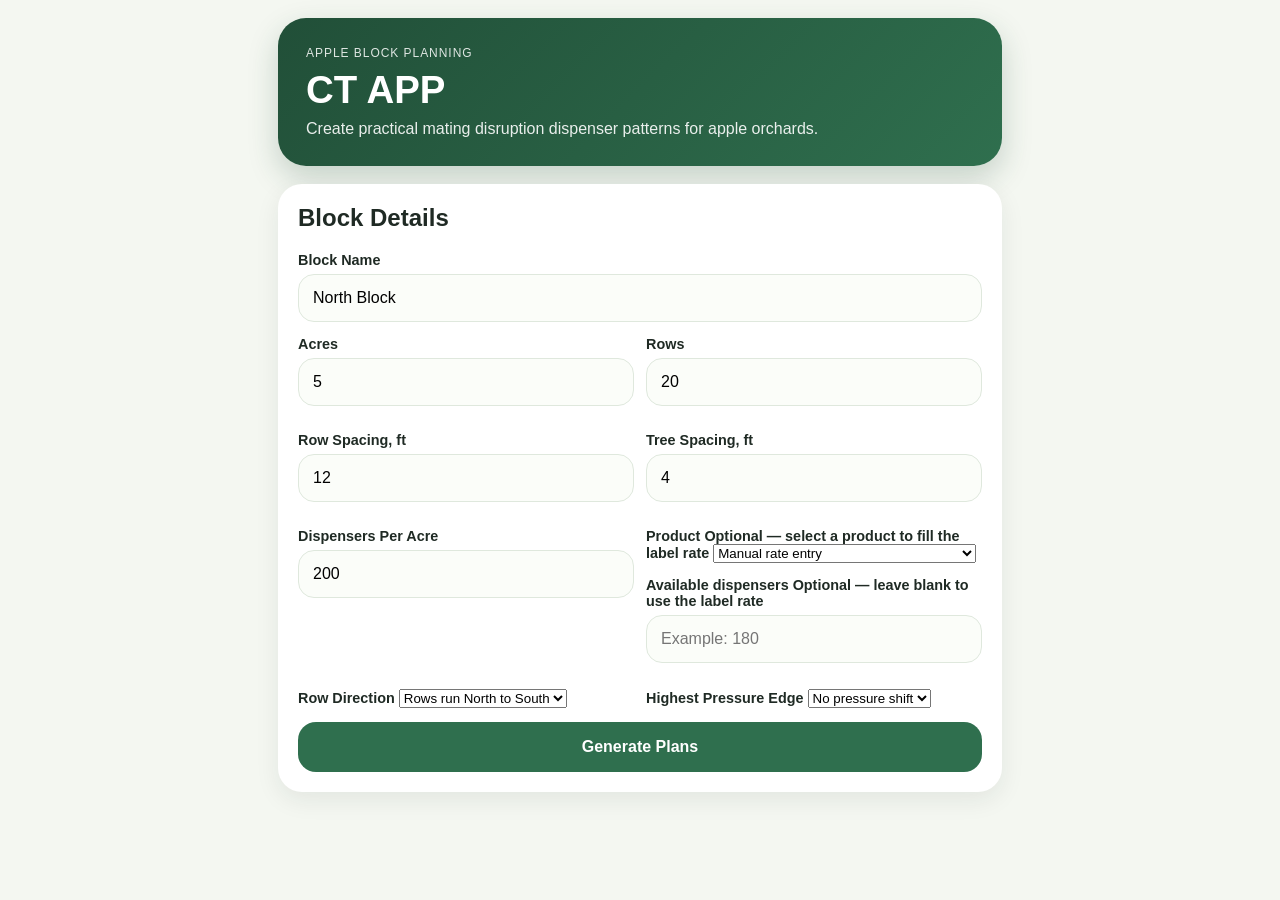
==== index.html @ 920dcab6 "Update index.html" ====
<!DOCTYPE html>
<html lang="en">

<head>

    <meta charset="UTF-8">

    <meta name="viewport"
          content="width=device-width, initial-scale=1.0">

    <title>CT APP</title>

    <link rel="stylesheet"
          href="style.css">

</head>

<body>

<main class="app">

    <section class="hero">

        <div>

            <p class="eyebrow">
                Apple Block Planning
            </p>

            <h1>CT APP</h1>

            <p class="subtitle">
                Create practical mating disruption dispenser patterns for apple orchards.
            </p>

        </div>

    </section>

    <section id="setupScreen">

    <section class="card">

        <h2>Block Details</h2>

        <label>

            Block Name

            <input
                id="blockName"
                type="text"
                value="North Block">

        </label>

        <div class="grid">
                    <label>

                Acres

                <input
                    id="acres"
                    type="number"
                    value="5"
                    min="0.1"
                    step="0.1">

            </label>

            <label>

                Rows

                <input
                    id="rows"
                    type="number"
                    value="20"
                    min="1">

            </label>

           <label>

    Row Spacing, ft

    <input
        id="rowSpacing"
        type="number"
        value="12"
        min="1"
        step="0.5">

</label>

<label>

    Tree Spacing, ft

    <input
        id="treeSpacing"
        type="number"
        value="4"
        min="1"
        step="0.5">

</label>

            <label>

                Dispensers Per Acre

                <input
                    id="rate"
                    type="number"
                    value="200"
                    min="1">

            </label>
            <label>
   <label>
  Product
  <span class="hint">Optional — select a product to fill the label rate</span>
  <select id="productSelect">
    <option value="">Manual rate entry</option>
    <option value="32">Example product — 32 dispensers/acre</option>
    <option value="100">Example product — 100 dispensers/acre</option>
    <option value="200">Example product — 200 dispensers/acre</option>
  </select>
</label>             
  Available dispensers
  <span class="hint">Optional — leave blank to use the label rate</span>
  <input id="availableDispensers" type="number" min="1" placeholder="Example: 180">
</label>
<label>
    Row Direction

    <select id="rowDirection">
        <option value="north-south">Rows run North to South</option>
        <option value="east-west">Rows run East to West</option>
    </select>
</label>
          <label>
    Highest Pressure Edge

    <select id="pressureEdge">
        <option value="none">No pressure shift</option>
        <option value="north">North edge</option>
        <option value="south">South edge</option>
        <option value="west">West edge</option>
        <option value="east">East edge</option>
    </select>
</label>

        </div>

        <button id="generateBtn">
            Generate Plans
        </button>

        </section>

</section>

<section id="resultsScreen" class="hidden">

    <button id="topBackBtn" class="secondary-button">
        Back to Block Details
    </button>

    <br><br>

    <section
        id="summary"
        class="card hidden">
    </section>

    <section
        id="options"
        class="options">
    </section>

    <section
        id="mapSection"
        class="card hidden">

        <h2>
            Visual Schematic
        </h2>

        <p
            id="selectedPlanText"
            class="muted">
        </p>

        <div
            id="map"
            class="map">
        </div>

    </section>

        <section
        id="instructions"
        class="card hidden">
    </section>

    <button id="backBtn" class="secondary-button">
        Back to Block Details
    </button>

</section>

</main>

<script src="coverageEngine.js"></script>
<script src="app.js"></script>

</body>

</html>
---- style.css ----
:root {
  --bg: #f4f7f1;
  --card: #ffffff;
  --text: #1f2a24;
  --muted: #66756b;
  --green: #2f6f4e;
  --green-dark: #214f38;
  --accent: #d9a441;
  --line: #dfe8dd;
  --tree: #c9d8c5;
  --dispenser: #2f6f4e;
}

* {
  box-sizing: border-box;
}

body {
  margin: 0;
  font-family: -apple-system, BlinkMacSystemFont, "Segoe UI", sans-serif;
  background: var(--bg);
  color: var(--text);
}

.app {
  width: min(100%, 760px);
  margin: 0 auto;
  padding: 18px;
}

.hero {
  background: linear-gradient(135deg, var(--green-dark), var(--green));
  color: white;
  border-radius: 28px;
  padding: 28px;
  margin-bottom: 18px;
  box-shadow: 0 12px 30px rgba(33, 79, 56, 0.22);
}

.eyebrow {
  margin: 0 0 8px;
  text-transform: uppercase;
  letter-spacing: 0.08em;
  font-size: 0.75rem;
  opacity: 0.85;
}

h1, h2, h3 {
  margin-top: 0;
}

h1 {
  font-size: 2.4rem;
  margin-bottom: 8px;
}

.subtitle {
  margin: 0;
  opacity: 0.9;
}

.card {
  background: var(--card);
  border-radius: 24px;
  padding: 20px;
  margin-bottom: 18px;
  box-shadow: 0 8px 24px rgba(31, 42, 36, 0.08);
}

label {
  display: block;
  font-weight: 700;
  font-size: 0.9rem;
  margin-bottom: 14px;
}

input {
  width: 100%;
  margin-top: 6px;
  padding: 14px;
  border: 1px solid var(--line);
  border-radius: 16px;
  font-size: 1rem;
  background: #fbfdf9;
}

.grid {
  display: grid;
  grid-template-columns: 1fr 1fr;
  gap: 12px;
}

button {
  width: 100%;
  border: none;
  border-radius: 18px;
  padding: 16px;
  background: var(--green);
  color: white;
  font-size: 1rem;
  font-weight: 800;
  cursor: pointer;
}

button:active {
  transform: scale(0.99);
}

.options {
  display: grid;
  gap: 14px;
}

.option-card {
  background: white;
  border-radius: 24px;
  padding: 18px;
  box-shadow: 0 8px 24px rgba(31, 42, 36, 0.08);
  border: 2px solid transparent;
}

.option-card.selected {
  border-color: var(--accent);
}

.badge {
  display: inline-block;
  background: #fff3d0;
  color: #765317;
  padding: 6px 10px;
  border-radius: 999px;
  font-size: 0.75rem;
  font-weight: 800;
  margin-bottom: 10px;
}

.stats {
  display: grid;
  grid-template-columns: 1fr 1fr;
  gap: 10px;
  margin: 14px 0;
}

.stat {
  background: #f6f8f3;
  padding: 12px;
  border-radius: 16px;
}

.stat strong {
  display: block;
  font-size: 1.25rem;
}

.muted {
  color: var(--muted);
}

.map {
  overflow-x: auto;
  padding-bottom: 8px;
}

.row {
  display: flex;
  align-items: center;
  gap: 5px;
  margin-bottom: 7px;
  white-space: nowrap;
}

.row-label {
  width: 46px;
  flex: 0 0 46px;
  font-size: 0.75rem;
  color: var(--muted);
}

.tree {
  width: 13px;
  height: 13px;
  border-radius: 50%;
  background: var(--tree);
  flex: 0 0 13px;
}

.tree.dispenser {
  background: var(--dispenser);
  box-shadow: 0 0 0 3px rgba(47, 111, 78, 0.18);
}

.instructions-list {
  padding-left: 18px;
  line-height: 1.6;
}

.hidden {
  display: none;
}

@media (max-width: 520px) {
  .grid {
    grid-template-columns: 1fr;
  }

  .hero {
    padding: 24px;
  }

  h1 {
    font-size: 2rem;
  }
}
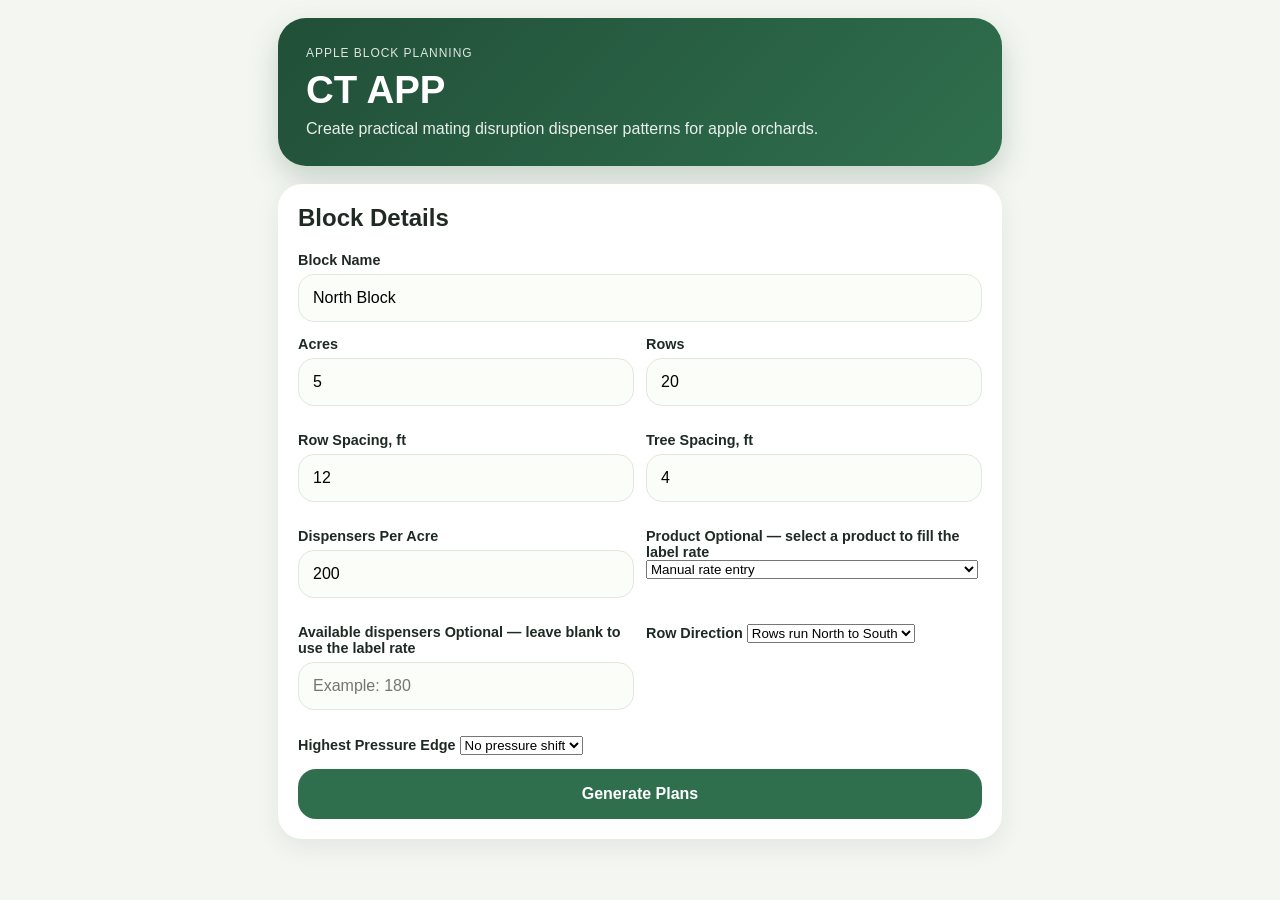
==== commit 6fe1e015: "Update index.html" ====
--- a/index.html
+++ b/index.html
@@ -118,19 +118,33 @@
 
             </label>
             <label>
-   <label>
-  Product
-  <span class="hint">Optional — select a product to fill the label rate</span>
-  <select id="productSelect">
-    <option value="">Manual rate entry</option>
-    <option value="32">Example product — 32 dispensers/acre</option>
-    <option value="100">Example product — 100 dispensers/acre</option>
-    <option value="200">Example product — 200 dispensers/acre</option>
-  </select>
-</label>             
-  Available dispensers
-  <span class="hint">Optional — leave blank to use the label rate</span>
-  <input id="availableDispensers" type="number" min="1" placeholder="Example: 180">
+    Product
+    <span class="hint">Optional — select a product to fill the label rate</span>
+
+    <select id="productSelect">
+        <option value="">Manual rate entry</option>
+        <option value="34">CIDETRAK CMDA COMBO MESO-A — 32-36/acre</option>
+        <option value="300">CIDETRAK CMDA COMBO PP — 200-400/acre</option>
+        <option value="35">CIDETRAK CMDA + OFM MESO — 32-38/acre</option>
+        <option value="34">CIDETRAK CM-OFM COMBO MESO — 32-36/acre</option>
+        <option value="320">CIDETRAK CM-OFM COMBO PP — 200-440/acre</option>
+        <option value="34">CIDETRAK CMDA + LR DUAL MESO — 32-36/acre</option>
+        <option value="34">CIDETRAK OFM-L MESO — 32-35/acre</option>
+        <option value="170">CIDETRAK OFM-L PP — 100-200/acre</option>
+        <option value="34">CIDETRAK LR MESO — 32-36/acre</option>
+        <option value="6">CIDETRAK DBM MESO — 4-8 CPDs/acre</option>
+    </select>
+</label>
+
+<label>
+    Available dispensers
+    <span class="hint">Optional — leave blank to use the label rate</span>
+
+    <input
+        id="availableDispensers"
+        type="number"
+        min="1"
+        placeholder="Example: 180">
 </label>
 <label>
     Row Direction
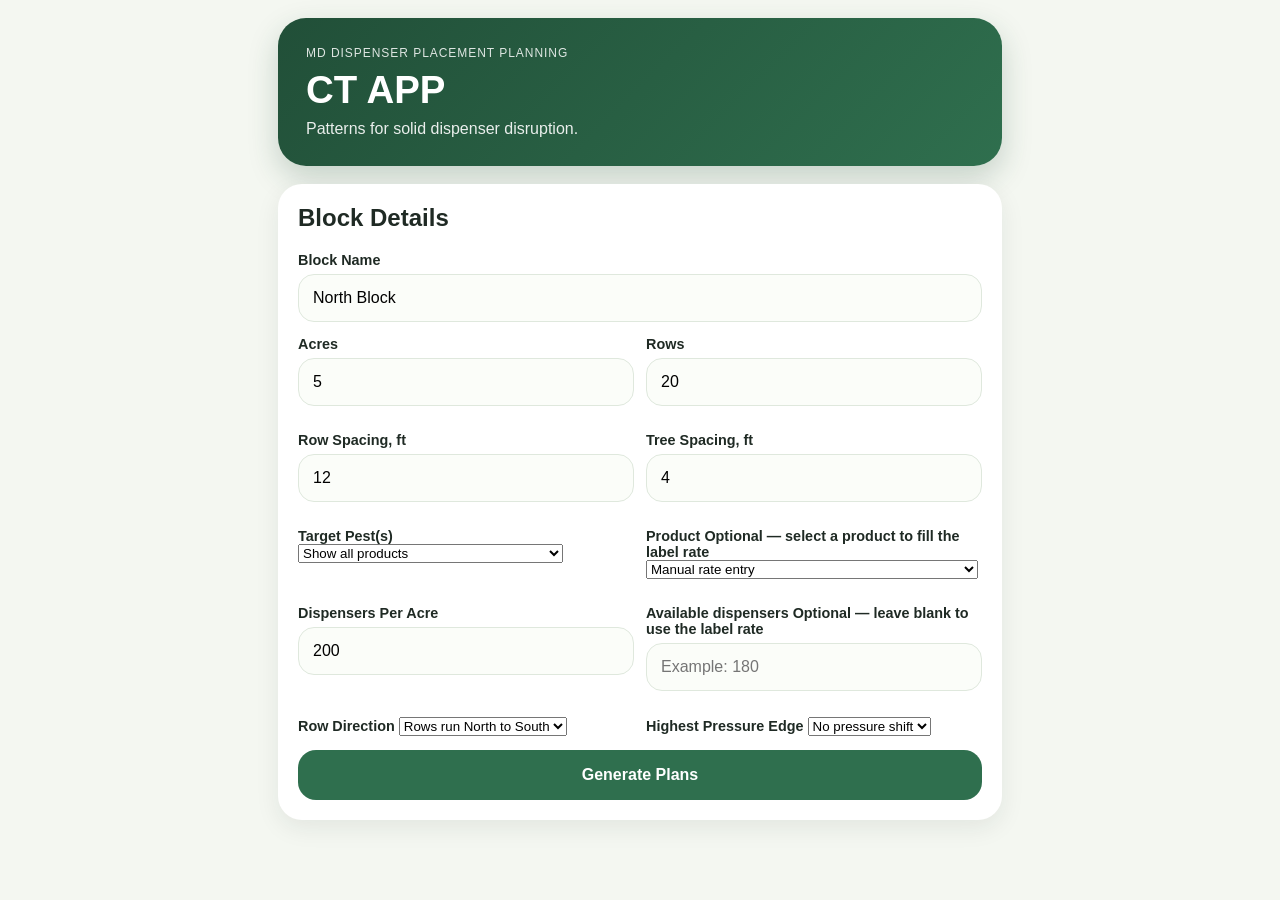
==== commit 3a4f3621: "Update index.html" ====
--- a/index.html
+++ b/index.html
@@ -24,14 +24,13 @@
         <div>
 
             <p class="eyebrow">
-                Apple Block Planning
+                MD Dispenser Placement Planning
             </p>
 
             <h1>CT APP</h1>
 
             <p class="subtitle">
-                Create practical mating disruption dispenser patterns for apple orchards.
-            </p>
+               Patterns for solid dispenser disruption.
 
         </div>
 
@@ -105,7 +104,37 @@
         step="0.5">
 
 </label>
-
+<label>
+    Target Pest(s)
+
+    <select id="targetPests">
+        <option value="">Show all products</option>
+        <option value="cm">Codling moth</option>
+        <option value="cm-ofm">Codling moth + Oriental fruit moth</option>
+        <option value="cm-oblr">Codling moth + Oblique banded leafroller</option>
+        <option value="ofm">Oriental fruit moth</option>
+        <option value="oblr">Oblique banded leafroller</option>
+    </select>
+</label>            
+ <label>
+    Product
+    <span class="hint">Optional — select a product to fill the label rate</span>
+
+    <select id="productSelect">
+    <option value="">Manual rate entry</option>
+    <option value="cmda-combo-meso-a">CIDETRAK CMDA COMBO MESO-A — 32-36/acre</option>
+    <option value="cmda-combo-pp">CIDETRAK CMDA COMBO PP — 200-400/acre</option>
+    <option value="cmda-ofm-meso">CIDETRAK CMDA + OFM MESO — 32-38/acre</option>
+    <option value="cm-ofm-combo-meso">CIDETRAK CM-OFM COMBO MESO — 32-36/acre</option>
+    <option value="cm-ofm-combo-pp">CIDETRAK CM-OFM COMBO PP — 200-440/acre</option>
+    <option value="cmda-lr-dual-meso">CIDETRAK CMDA + LR DUAL MESO — 32-36/acre</option>
+    <option value="ofm-l-meso">CIDETRAK OFM-L MESO — 32-35/acre</option>
+    <option value="ofm-l-pp">CIDETRAK OFM-L PP — 100-200/acre, default 170</option>
+    <option value="lr-meso">CIDETRAK LR MESO — 32-36/acre</option>
+    <option value="dbm-meso">CIDETRAK DBM MESO — 4-8 CPDs/acre</option>
+</select>
+<span id="productRateNote" class="hint"></span>                
+</label>
             <label>
 
                 Dispensers Per Acre
@@ -117,24 +146,7 @@
                     min="1">
 
             </label>
-            <label>
-    Product
-    <span class="hint">Optional — select a product to fill the label rate</span>
-
-    <select id="productSelect">
-        <option value="">Manual rate entry</option>
-        <option value="34">CIDETRAK CMDA COMBO MESO-A — 32-36/acre</option>
-        <option value="300">CIDETRAK CMDA COMBO PP — 200-400/acre</option>
-        <option value="35">CIDETRAK CMDA + OFM MESO — 32-38/acre</option>
-        <option value="34">CIDETRAK CM-OFM COMBO MESO — 32-36/acre</option>
-        <option value="320">CIDETRAK CM-OFM COMBO PP — 200-440/acre</option>
-        <option value="34">CIDETRAK CMDA + LR DUAL MESO — 32-36/acre</option>
-        <option value="34">CIDETRAK OFM-L MESO — 32-35/acre</option>
-        <option value="170">CIDETRAK OFM-L PP — 100-200/acre</option>
-        <option value="34">CIDETRAK LR MESO — 32-36/acre</option>
-        <option value="6">CIDETRAK DBM MESO — 4-8 CPDs/acre</option>
-    </select>
-</label>
+           
 
 <label>
     Available dispensers
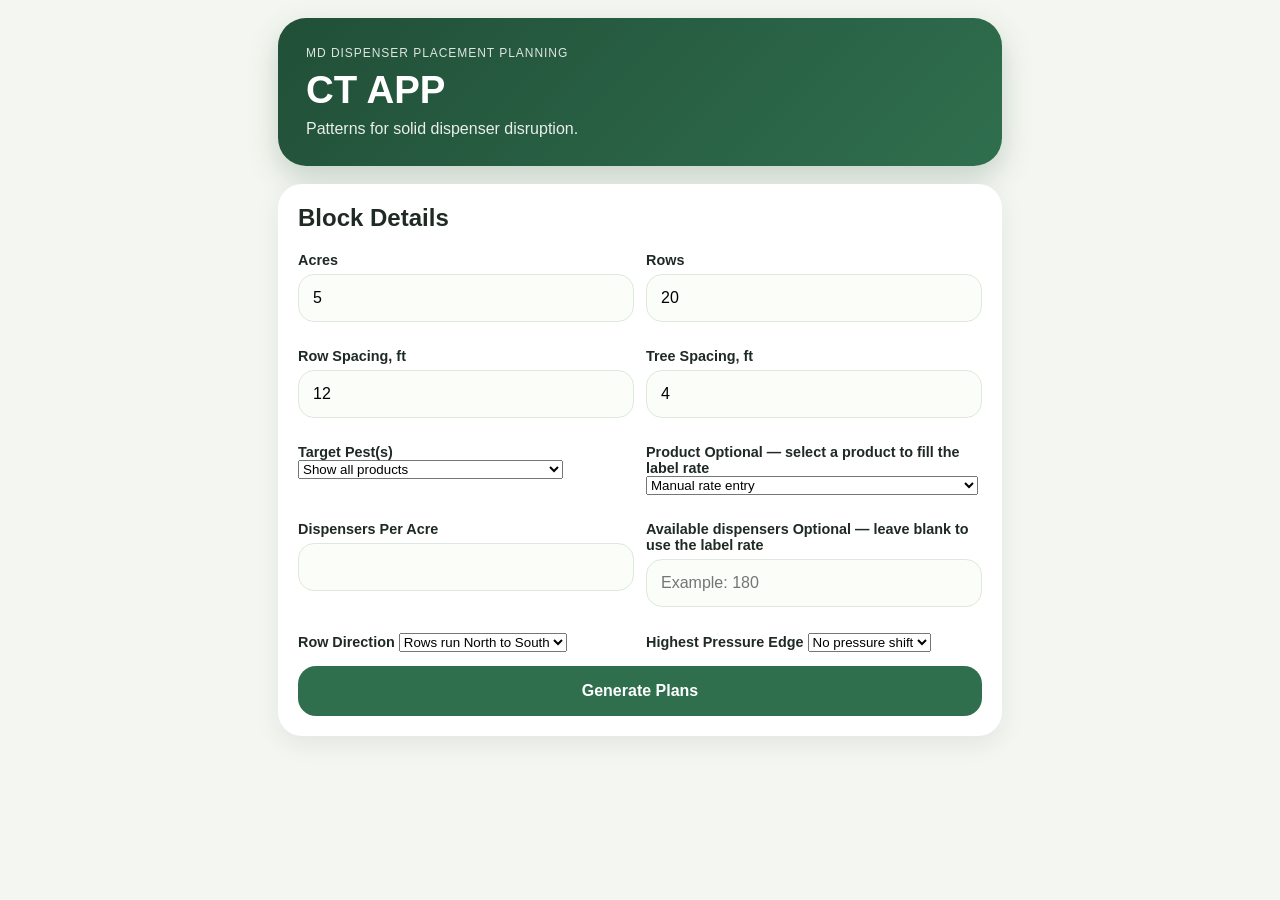
==== commit 40428799: "Update index.html" ====
--- a/index.html
+++ b/index.html
@@ -2,7 +2,8 @@
 <html lang="en">
 
 <head>
-
+<link rel="manifest" href="manifest.json">
+<meta name="theme-color" content="#2e7d32">
     <meta charset="UTF-8">
 
     <meta name="viewport"
@@ -42,16 +43,7 @@
 
         <h2>Block Details</h2>
 
-        <label>
-
-            Block Name
-
-            <input
-                id="blockName"
-                type="text"
-                value="North Block">
-
-        </label>
+    
 
         <div class="grid">
                     <label>
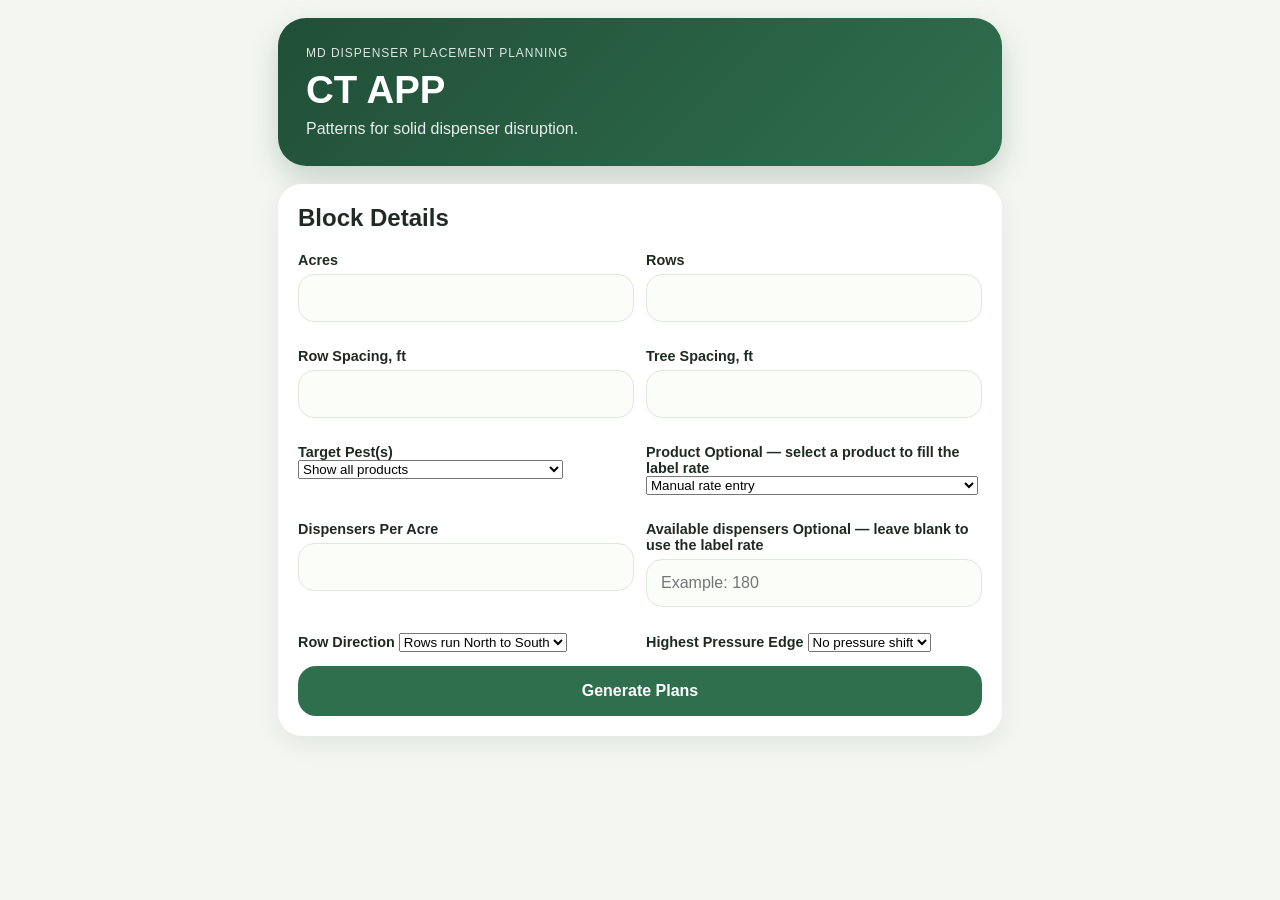
==== commit 14bea895: "Update index.html" ====
--- a/index.html
+++ b/index.html
@@ -53,7 +53,7 @@
                 <input
                     id="acres"
                     type="number"
-                    value="5"
+                    value=""
                     min="0.1"
                     step="0.1">
 
@@ -66,7 +66,7 @@
                 <input
                     id="rows"
                     type="number"
-                    value="20"
+                    value=""
                     min="1">
 
             </label>
@@ -78,7 +78,7 @@
     <input
         id="rowSpacing"
         type="number"
-        value="12"
+        value=""
         min="1"
         step="0.5">
 
@@ -91,7 +91,7 @@
     <input
         id="treeSpacing"
         type="number"
-        value="4"
+        value=""
         min="1"
         step="0.5">
 
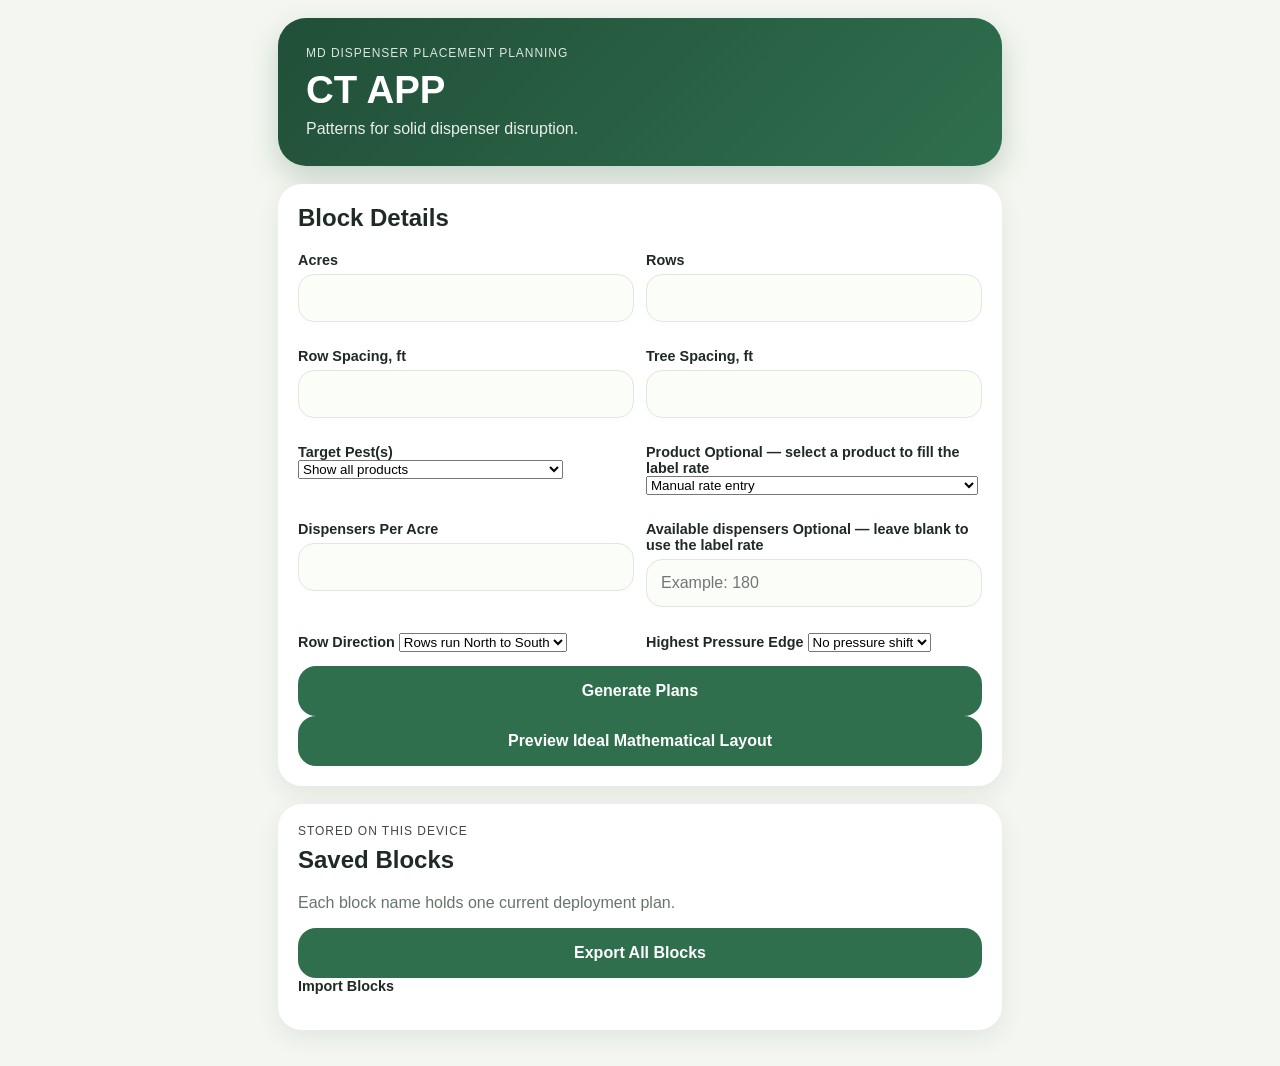
==== commit 4712b4bc: "Add saved blocks interface" ====
--- a/index.html
+++ b/index.html
@@ -175,8 +175,48 @@
         <button id="generateBtn">
             Generate Plans
         </button>
-
+<button
+  id="idealDemoBtn"
+  type="button"
+  class="secondary-button"
+>
+  Preview Ideal Mathematical Layout
+</button>
         </section>
+
+
+    <section class="card saved-blocks-card">
+        <div class="saved-blocks-heading">
+            <div>
+                <p class="eyebrow">Stored on this device</p>
+                <h2>Saved Blocks</h2>
+            </div>
+        </div>
+
+        <p class="muted">
+            Each block name holds one current deployment plan.
+        </p>
+
+        <div id="savedBlocksList" class="saved-blocks-list"></div>
+
+        <div class="saved-blocks-tools">
+            <button id="exportBlocksBtn" type="button" class="secondary-button">
+                Export All Blocks
+            </button>
+
+            <label for="importBlocksInput" class="button-label">
+                Import Blocks
+            </label>
+
+            <input
+                id="importBlocksInput"
+                type="file"
+                accept=".json,application/json"
+                hidden>
+        </div>
+
+        <p id="savedBlocksStatus" class="hint"></p>
+    </section>
 
 </section>
 
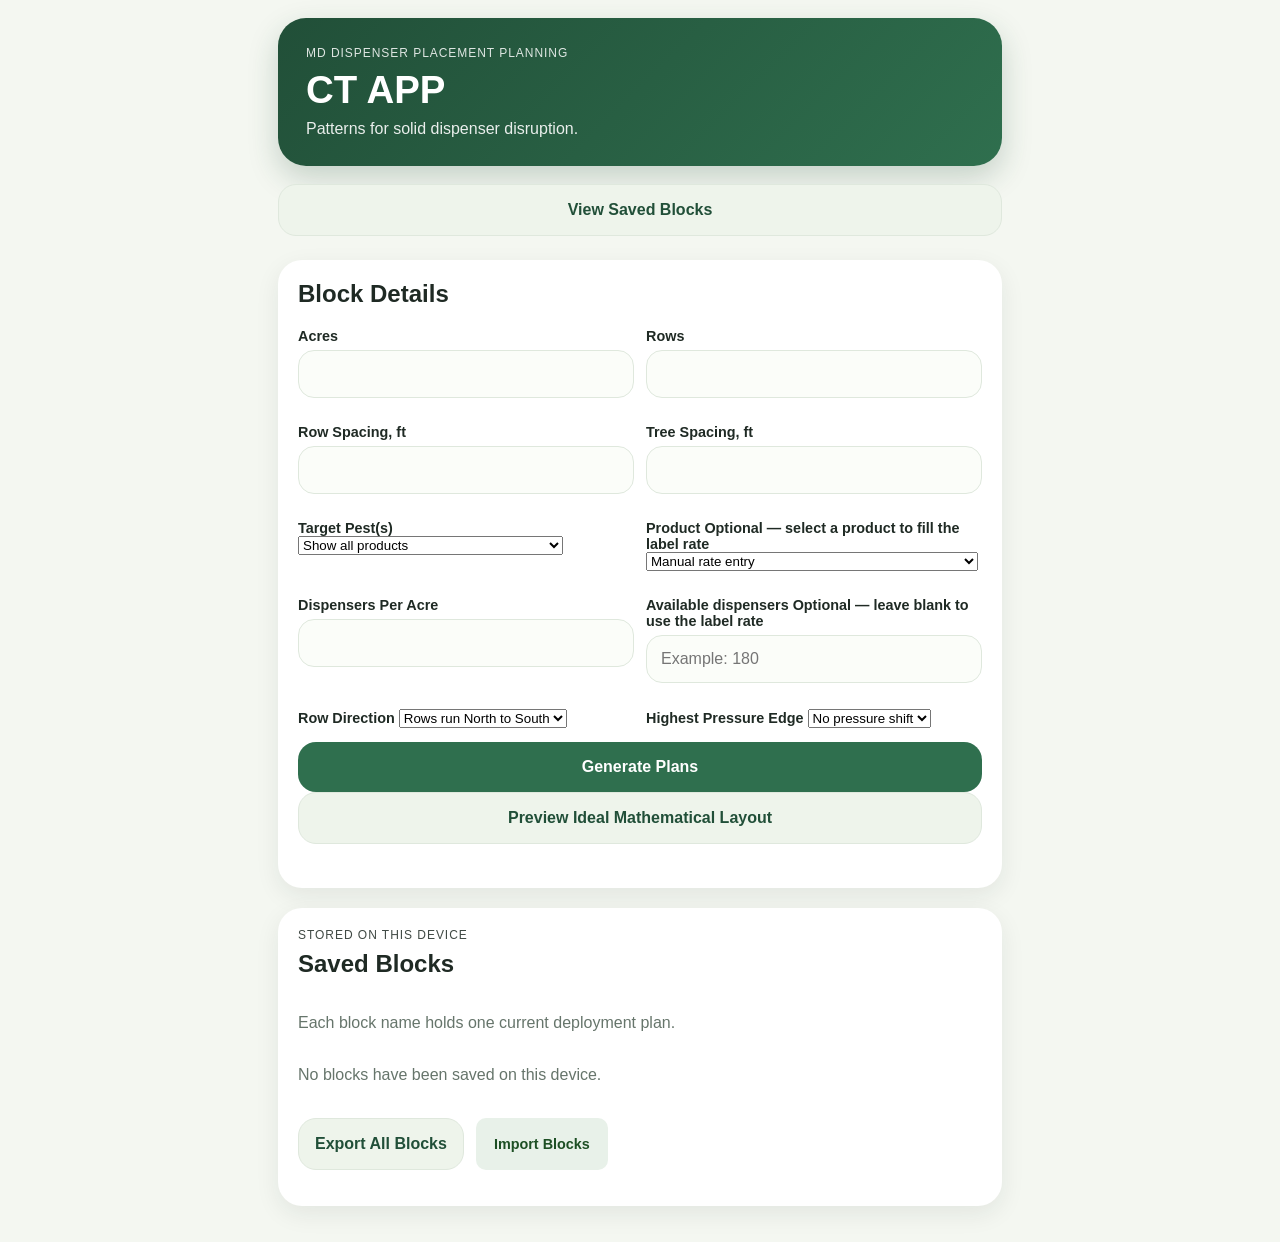
==== commit 08d3c3a0: "Make saved blocks easy to find" ====
--- a/index.html
+++ b/index.html
@@ -38,6 +38,15 @@
     </section>
 
     <section id="setupScreen">
+
+    <div class="setup-shortcuts">
+        <button
+          id="viewSavedBlocksBtn"
+          type="button"
+          class="secondary-button">
+          View Saved Blocks
+        </button>
+    </div>
 
     <section class="card">
 
@@ -185,7 +194,7 @@
         </section>
 
 
-    <section class="card saved-blocks-card">
+    <section id="savedBlocksSection" class="card saved-blocks-card">
         <div class="saved-blocks-heading">
             <div>
                 <p class="eyebrow">Stored on this device</p>
@@ -271,6 +280,24 @@
 
 </main>
 
+
+<div
+  id="planningOverlay"
+  class="planning-overlay"
+  role="status"
+  aria-live="polite"
+  aria-hidden="true"
+  hidden>
+  <div class="planning-dialog">
+    <div class="planning-spinner" aria-hidden="true"></div>
+    <h2 id="planningOverlayTitle">Building Deployment Patterns</h2>
+    <p id="planningOverlayMessage">
+      Checking rate, spacing, coverage, and practical field patterns…
+    </p>
+    <p class="hint">This may take a moment on larger blocks.</p>
+  </div>
+</div>
+
 <script src="coverageEngine.js"></script>
 <script src="app.js"></script>
 
--- a/style.css
+++ b/style.css
@@ -211,3 +211,224 @@
     font-size: 2rem;
   }
 }
+.secondary-button {
+  background: #eef4eb;
+  color: var(--green-dark);
+  margin-bottom: 24px;
+  border: 1px solid var(--line);
+}
+.orchard-map {
+  display: inline-flex;
+  flex-direction: column;
+  gap: 6px;
+  padding: 12px;
+  background: #f8fbf5;
+  border-radius: 18px;
+}
+
+.tree-line {
+  display: flex;
+  gap: 8px;
+}
+.option-card {
+  cursor: pointer;
+}
+
+.option-card:active {
+  transform: scale(0.99);
+}
+.preview-map .tree {
+  width: 13px;
+  height: 13px;
+  flex: 0 0 13px;
+}
+
+.overview-map {
+  gap: 2px;
+  max-width: 100%;
+  overflow-x: auto;
+}
+
+.overview-map .tree-line {
+  gap: 2px;
+}
+
+.overview-map .tree {
+  width: 5px;
+  height: 5px;
+  flex: 0 0 5px;
+}
+
+.overview-map .tree.dispenser {
+  box-shadow: none;
+}
+.map-wrapper {
+  display: inline-flex;
+  flex-direction: column;
+  align-items: center;
+  gap: 0.35rem;
+}
+
+.map-middle {
+  display: flex;
+  align-items: center;
+  gap: 0.35rem;
+}
+
+.map-direction {
+  font-weight: 800;
+  color: #334155;
+  font-size: 0.85rem;
+}
+
+.side-label {
+  width: 1rem;
+  text-align: center;
+}
+
+.north-label,
+.south-label {
+  text-align: center;
+}
+
+
+.saved-blocks-card {
+  margin-top: 20px;
+}
+
+.saved-blocks-heading,
+.saved-block-item,
+.saved-block-actions,
+.saved-blocks-tools,
+.plan-action-grid {
+  display: flex;
+  gap: 12px;
+}
+
+.saved-blocks-heading,
+.saved-block-item {
+  align-items: flex-start;
+  justify-content: space-between;
+}
+
+.saved-blocks-list {
+  display: grid;
+  gap: 12px;
+  margin: 18px 0;
+}
+
+.saved-block-item {
+  padding: 16px;
+  border: 1px solid #d7e2d8;
+  border-radius: 14px;
+  background: #f8fbf8;
+}
+
+.saved-block-item h3 {
+  margin: 0 0 6px;
+}
+
+.saved-block-item p {
+  margin: 4px 0;
+}
+
+.saved-block-actions,
+.saved-blocks-tools,
+.plan-action-grid {
+  flex-wrap: wrap;
+}
+
+.saved-block-actions button,
+.saved-blocks-tools button,
+.button-label,
+.plan-action-grid button {
+  width: auto;
+  margin: 0;
+}
+
+.button-label {
+  display: inline-flex;
+  align-items: center;
+  justify-content: center;
+  padding: 12px 18px;
+  border-radius: 10px;
+  background: #e8f1e9;
+  color: #1d4f24;
+  font-weight: 700;
+  cursor: pointer;
+}
+
+.danger-button {
+  color: #8a1f1f;
+}
+
+.plan-save-panel {
+  margin: 24px 0;
+  padding: 18px;
+  border: 1px solid #d7e2d8;
+  border-radius: 14px;
+  background: #f8fbf8;
+}
+
+.plan-save-panel h3 {
+  margin-top: 0;
+}
+
+@media (max-width: 680px) {
+  .saved-block-item {
+    display: grid;
+  }
+
+  .saved-block-actions button,
+  .saved-blocks-tools button,
+  .button-label,
+  .plan-action-grid button {
+    width: 100%;
+  }
+}
+
+@media print {
+  body::before {
+    content: "CT APP — " attr(data-print-block);
+    display: block;
+    margin: 0 0 18px;
+    font-size: 24px;
+    font-weight: 800;
+  }
+
+  .hero,
+  #setupScreen,
+  #summary,
+  #options,
+  #topBackBtn,
+  #backBtn,
+  .no-print,
+  #mapSection > h2 {
+    display: none !important;
+  }
+
+  #resultsScreen,
+  #mapSection,
+  #instructions {
+    display: block !important;
+  }
+
+  #mapSection,
+  #instructions {
+    border: 0;
+    box-shadow: none;
+    padding: 0;
+    break-inside: avoid;
+  }
+
+  .app {
+    width: 100%;
+    max-width: none;
+    margin: 0;
+    padding: 0;
+  }
+
+  button {
+    display: none !important;
+  }
+}
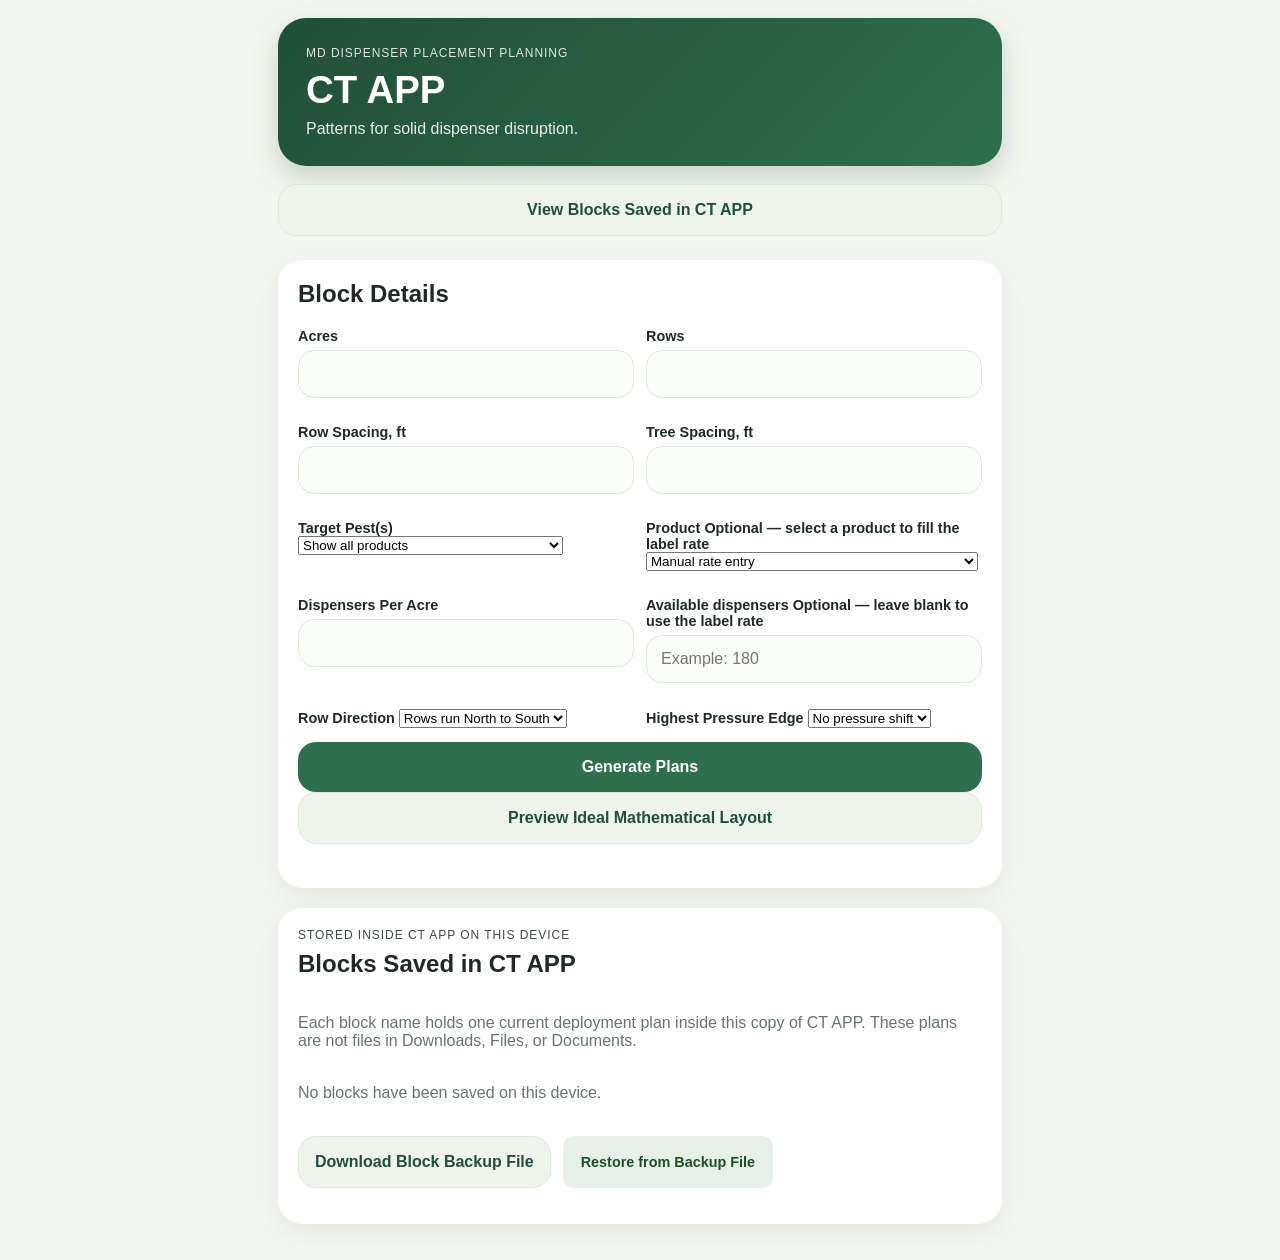
==== commit e0f0b883: "Clarify in-app plan storage and backup files" ====
--- a/index.html
+++ b/index.html
@@ -44,7 +44,7 @@
           id="viewSavedBlocksBtn"
           type="button"
           class="secondary-button">
-          View Saved Blocks
+          View Blocks Saved in CT APP
         </button>
     </div>
 
@@ -197,24 +197,24 @@
     <section id="savedBlocksSection" class="card saved-blocks-card">
         <div class="saved-blocks-heading">
             <div>
-                <p class="eyebrow">Stored on this device</p>
-                <h2>Saved Blocks</h2>
+                <p class="eyebrow">Stored inside CT APP on this device</p>
+                <h2>Blocks Saved in CT APP</h2>
             </div>
         </div>
 
         <p class="muted">
-            Each block name holds one current deployment plan.
+            Each block name holds one current deployment plan inside this copy of CT APP. These plans are not files in Downloads, Files, or Documents.
         </p>
 
         <div id="savedBlocksList" class="saved-blocks-list"></div>
 
         <div class="saved-blocks-tools">
             <button id="exportBlocksBtn" type="button" class="secondary-button">
-                Export All Blocks
+                Download Block Backup File
             </button>
 
             <label for="importBlocksInput" class="button-label">
-                Import Blocks
+                Restore from Backup File
             </label>
 
             <input
